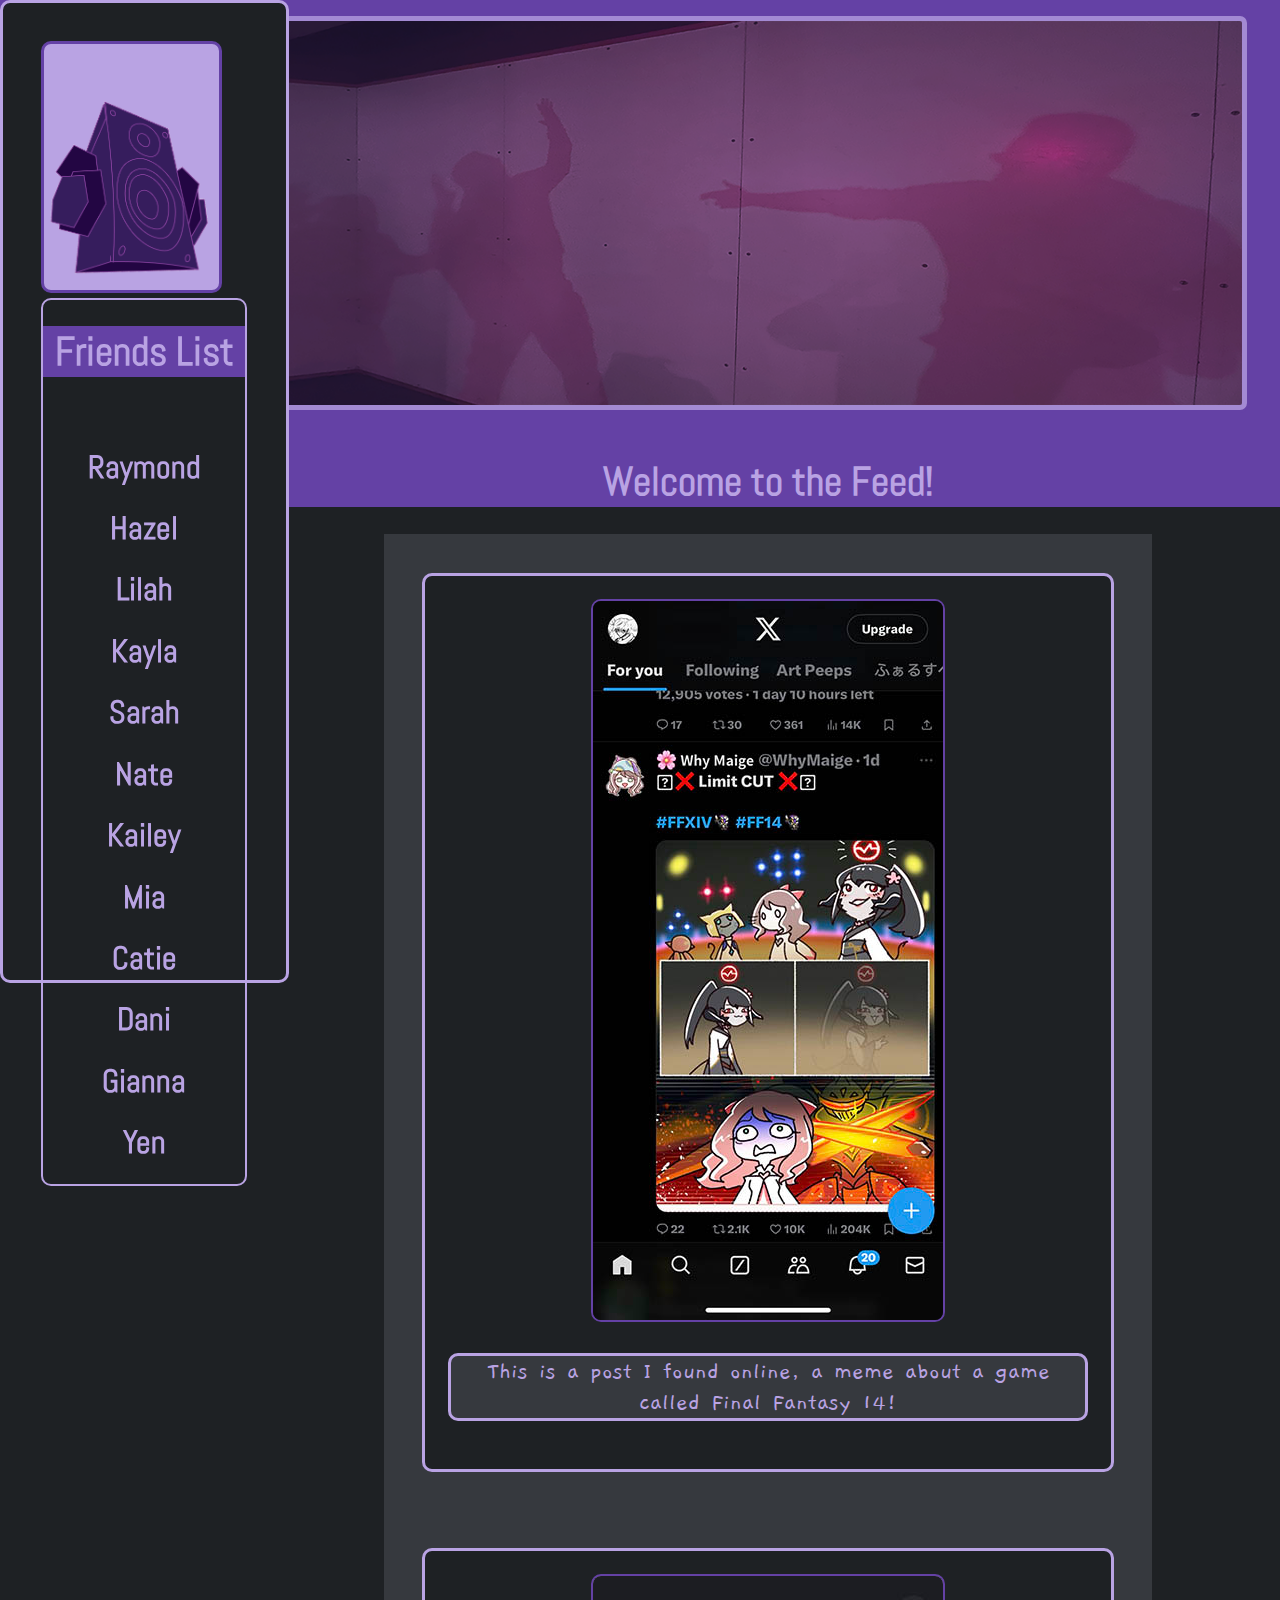
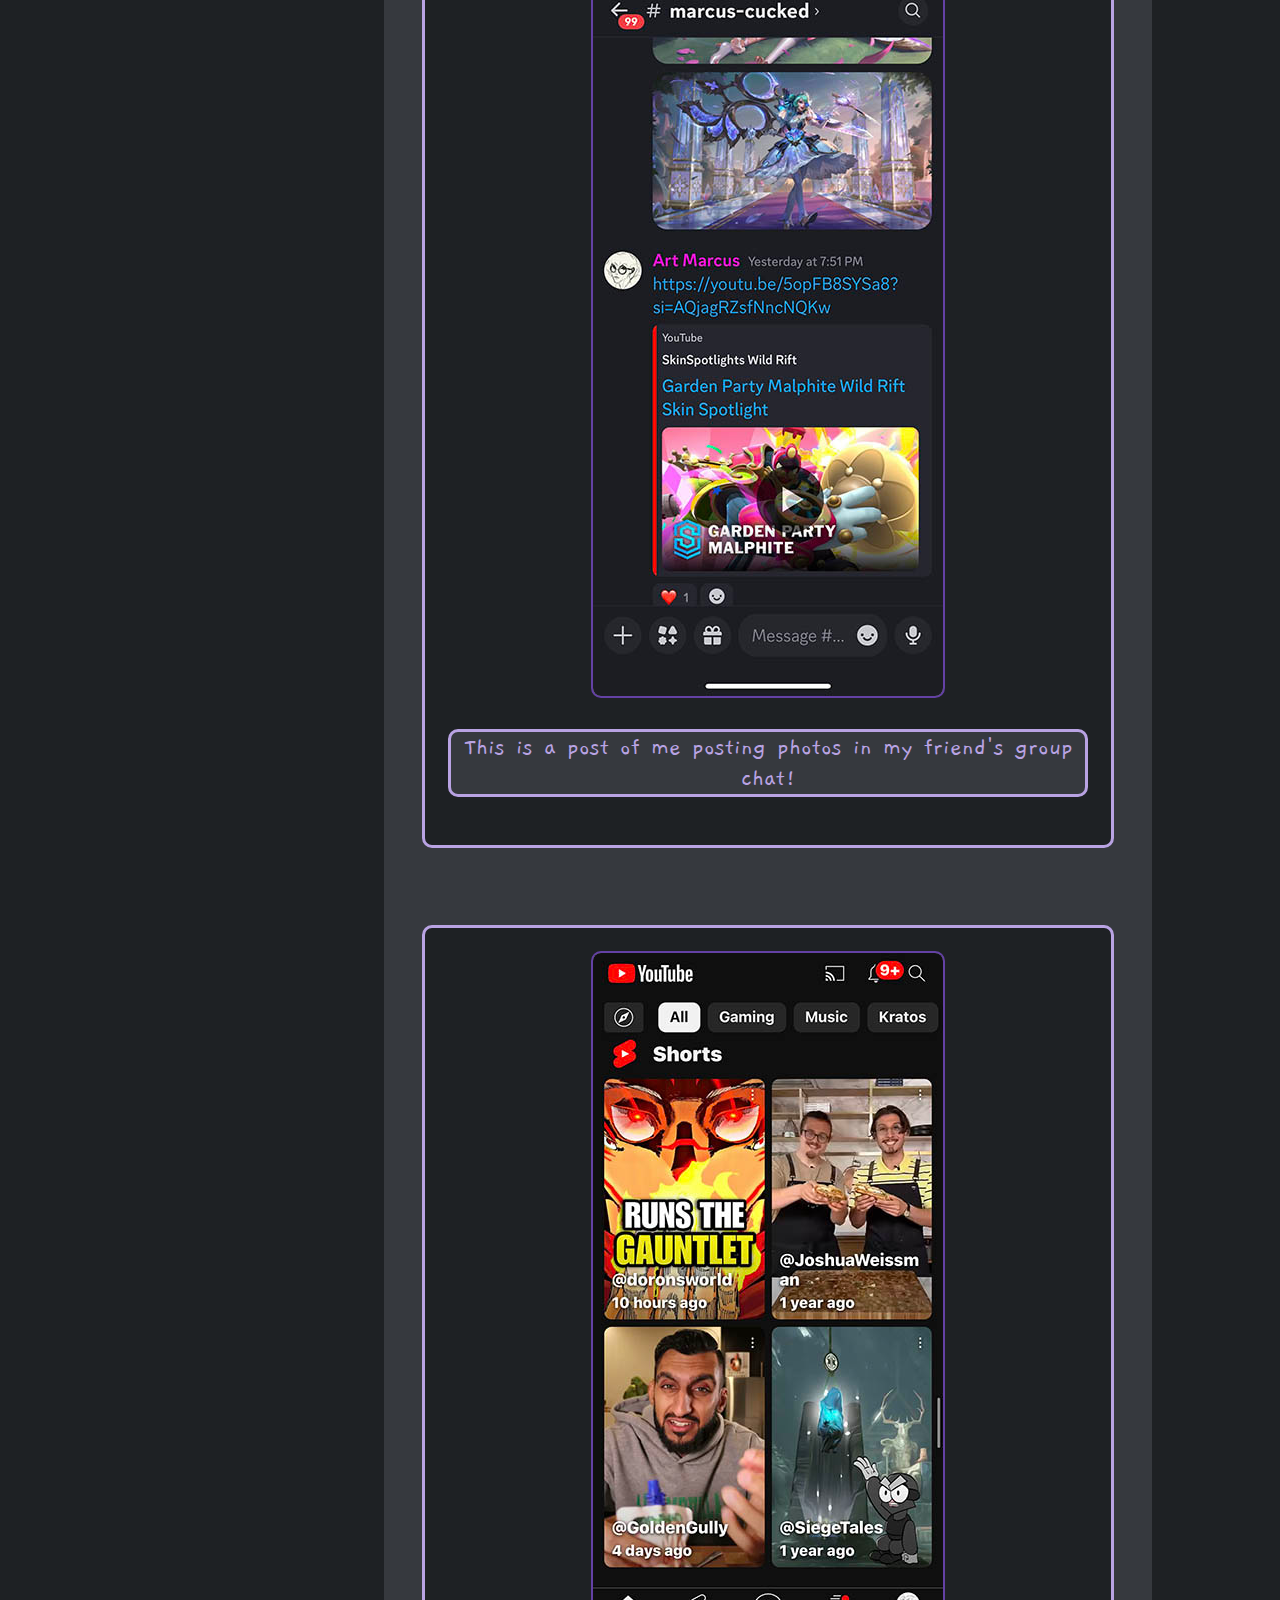
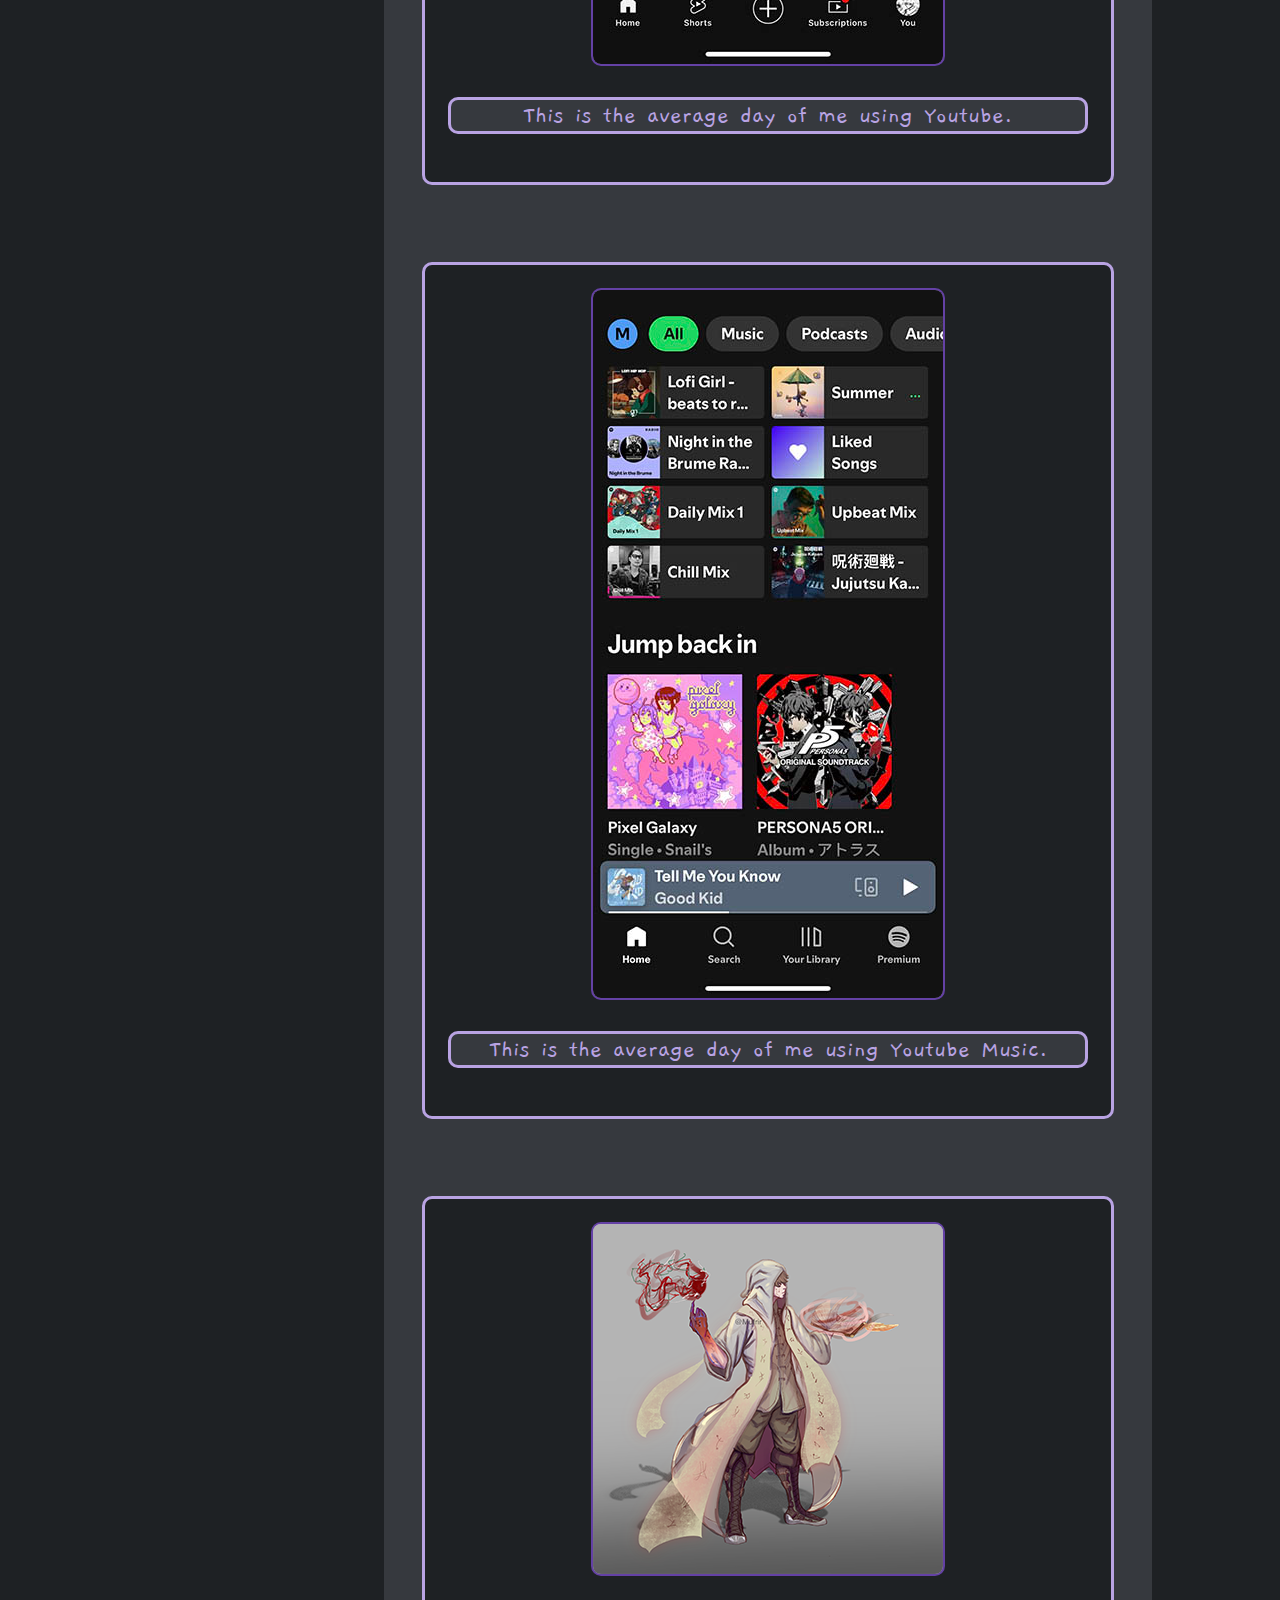
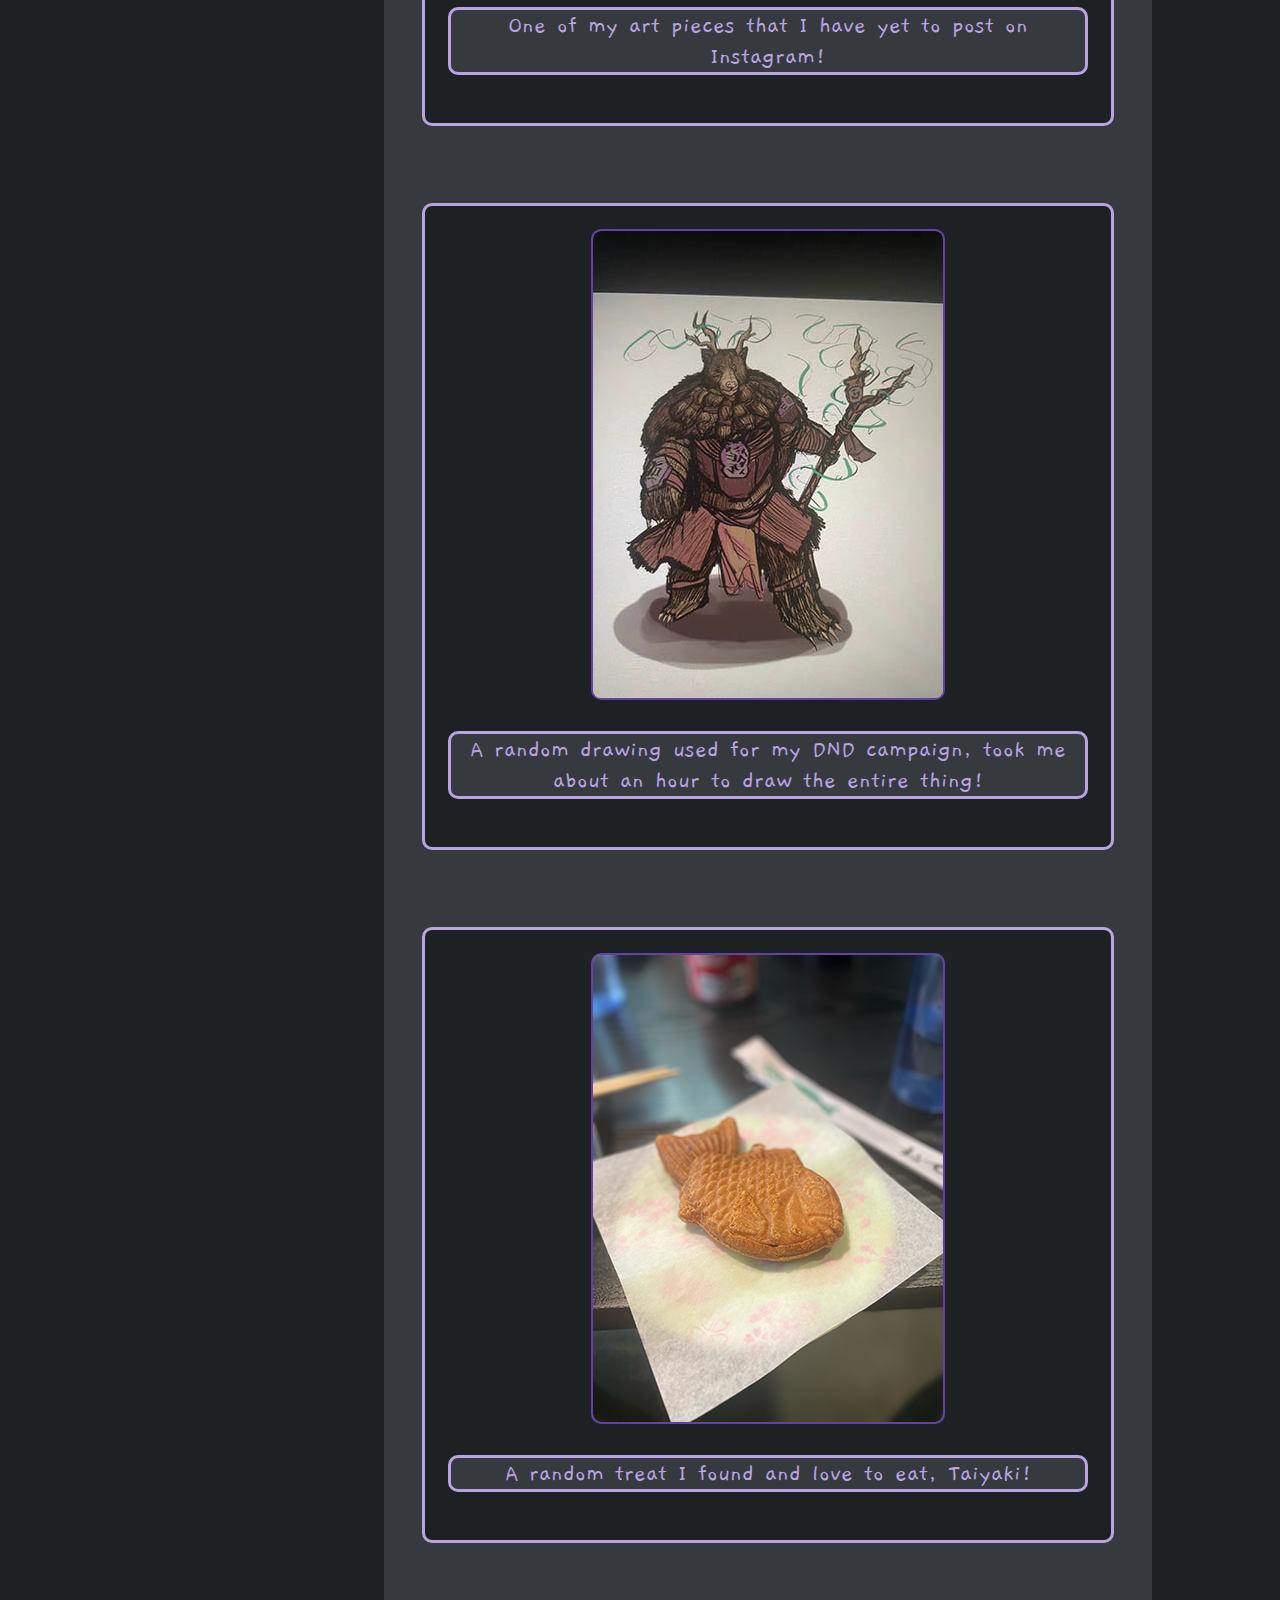
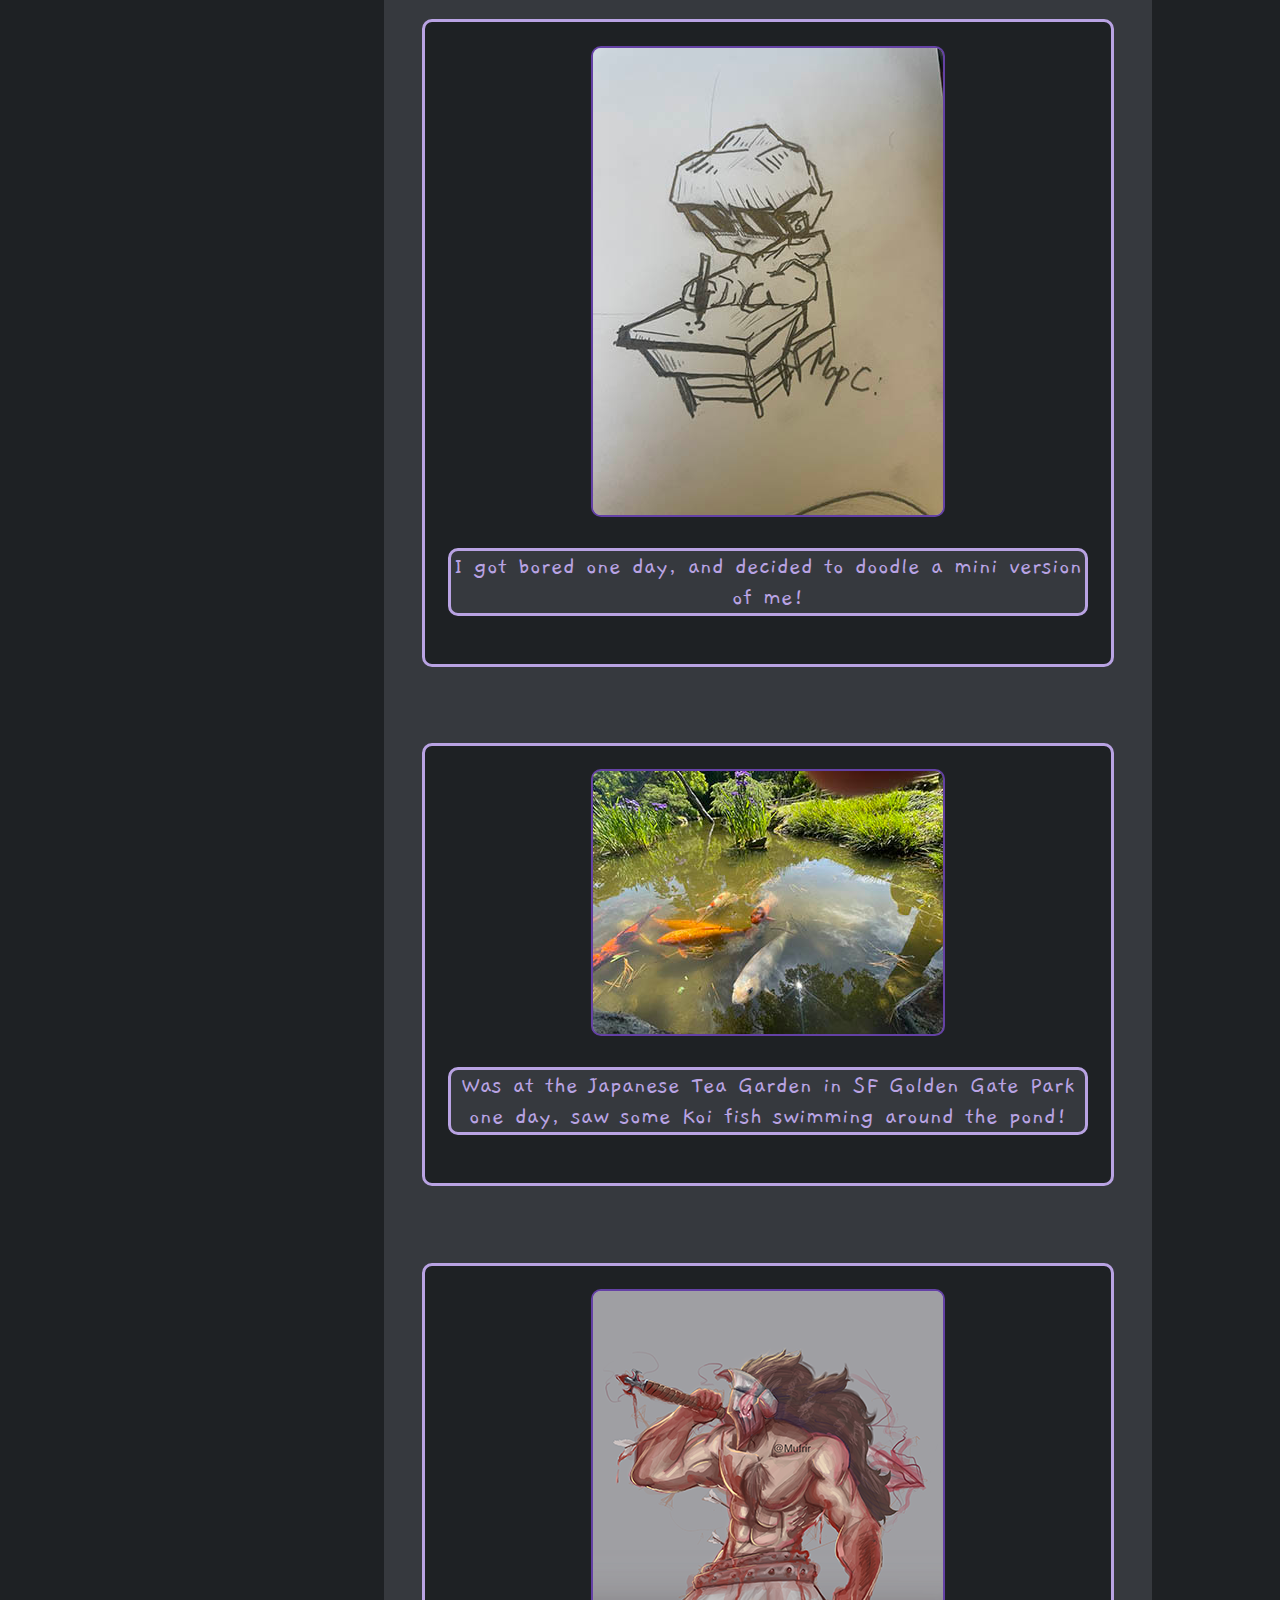
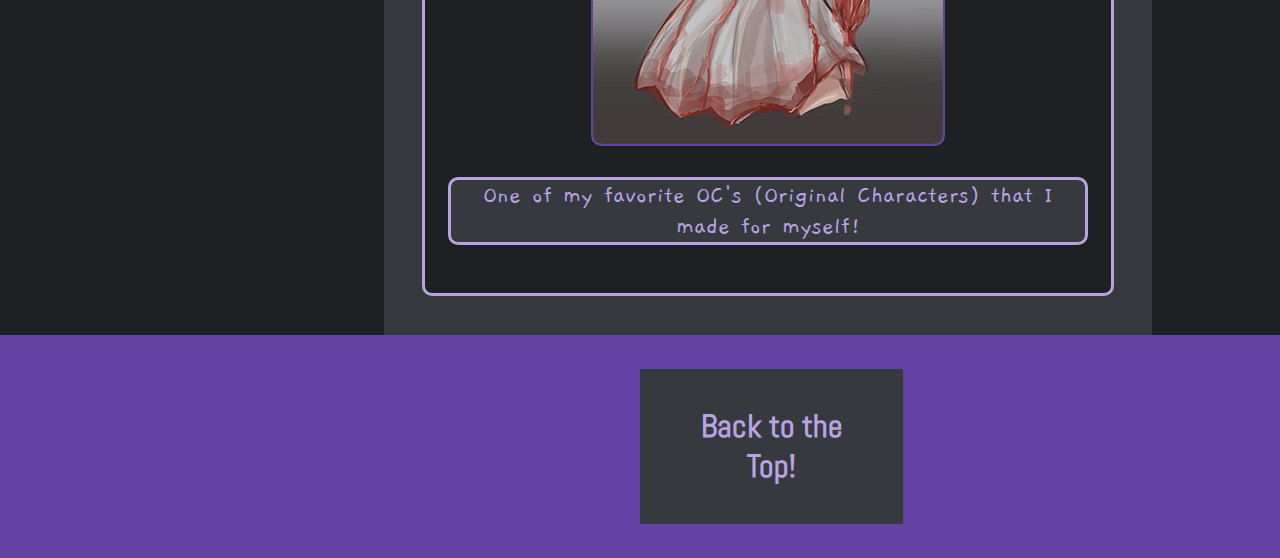
==== thefeed.html @ 8f15568f "first commit" ====
<!DOCTYPE html>
<!--[if lt IE 7]>      <html class="no-js lt-ie9 lt-ie8 lt-ie7"> <![endif]-->
<!--[if IE 7]>         <html class="no-js lt-ie9 lt-ie8"> <![endif]-->
<!--[if IE 8]>         <html class="no-js lt-ie9"> <![endif]-->
<!--[if gt IE 8]>      <html class="no-js"> <!--<![endif]-->
<html>
    <head>
        <meta charset="utf-8">
        <meta http-equiv="X-UA-Compatible" content="IE=edge">
        <title>The Feed</title>
        <meta name="description" content="The Feed website by Marc Agustin">
        <meta name="viewport" content="width=device-width, initial-scale=1">
        <link rel="stylesheet" href="css/style.css">
    </head>
    <body>
        <!--[if lt IE 7]>
            <p class="browsehappy">You are using an <strong>outdated</strong> browser. Please <a href="#">upgrade your browser</a> to improve your experience.</p>
        <![endif]-->

        <header id="banner">
            <img src="img/brotherphoto.png">
            <h1>
                Welcome to the Feed! 
            </h1>
        </header>



        <nav> 
            <a href="index.html">
            <img src="img/newlogodesign.gif" width="200px">
          </a> 
          <div class="friends">
          <header> 
            <h1>Friends List</h1>
          </header>
          <br>
            <h1> Raymond
            </h1> 
             
            <h1> Hazel
            </h1>
             
            <h1> Lilah
            </h1>
            
            <h1> Kayla
            </h1>

            <h1> Sarah
            </h1>

            <h1>  Nate
            </h1>

            <h1> Kailey
            </h1>

            <h1> Mia
            </h1>

            <h1> Catie
            </h1>

            <h1> Dani
            </h1>

            <h1> Gianna
            </h1> 

            <h1> Yen
            </h1>
        </div>
        </nav>

        <main id="top">
            <section> 
                <img src="img/twitter.jpg"> 
                <p> 
                    This is a post I found online, a meme about a game called Final Fantasy 14!
                </p>
            </section>
          
            <section> <img src="img/discordphoto.jpg"> 
                <p> 
                    This is a post of me posting photos in my friend's group chat!
                </p>
            </section>
 
            <section> <img src="img/youtube.jpg">
                <p> 
                    This is the average day of me using Youtube. 
                </p>
            </section>

            <section> <img src="img/youtube_music2.jpg">
                <p> 
                    This is the average day of me using Youtube Music.
                </p>
            </section>

            <section> <img src="img/wizard_man_(7923).PNG"> 
                <p> 
                    One of my art pieces that I have yet to post on Instagram!
                </p>
            </section>

            <section> <img src="img/procreatedrawingphoto.jpg"> 
                <p> 
                    A random drawing used for my DND campaign, took me about an hour to draw the entire thing!
                </p>
            </section>

            <section> <img src="img/taiyaki.png"> 
                <p> 
                    A random treat I found and love to eat, Taiyaki!
                </p>
            </section>

            <section> <img src="img/doodleme.jpg">
                <p> 
                    I got bored one day, and decided to doodle a mini version of me!
                </p>
            </section>

            <section> <img src="img/koipond.jpg">
                <p> 
                    Was at the Japanese Tea Garden in SF Golden Gate Park one day, saw some Koi fish swimming around the pond!
                </p>
            </section>

            <section> <img src="img/gladiatordrawing.PNG">
                <p> 
                    One of my favorite OC's (Original Characters) that I made for myself!
                </p>
            </section>

        </main>
        <footer>
            <a href="#top">
            <h1>
                Back to the Top!
            </h1> 
            </a>
        </footer>
        
    </body>
</html>
---- css/style.css ----
/* FONTS */ 

@import url('https://fonts.googleapis.com/css2?family=Gaegu:wght@300;400;700&display=swap'); 


@import url('https://fonts.googleapis.com/css2?family=Abel&family=Gaegu:wght@300;400;700&display=swap'); 

/* remember to use  font-family: "Abel", sans-serif;
or font-family: "Gaegu", sans-serif; */


/*ANIMATION*/ 

@keyframes glow{

}


/* UNIVERSAL */

body { 
    background-color:rgb(30, 33, 36); 
    margin:0 auto;
} 

header { 
    text-align:center;
    margin-top:10%;
    border-color:3px solid rgb(185, 163, 227);
    background-color:rgb(100, 65, 165);
} 
 
nav {
    background-color:rgb(30, 33, 36); 
    border:3px solid  rgb(185, 163, 227); 
    position: fixed;
    max-width:25%;
    padding:3%;
    height:100vh;
    top:0px;
    left:0px; 
    font-family:"Abel",sans-serif; 
    border-radius:10px;
}

main{
    background-color:rgb(54, 57, 62);
    max-width:60%;
    margin-left:30%; 
    display:flex;
    flex-direction: column; 
    justify-content:space-between;
} 

footer {
    background-color:rgb(100, 65, 165);
    font-family:"Abel", sans-serif; 
    padding:1%;
}

section {
    margin:5%;
    text-align: center;
    font-family:"Gaegu",sans-serif;
    border:3px solid rgb(185, 163, 227); 
    padding:3%;
    background-color:rgb(30, 33, 36);
    border-radius:10px;
    
}
/* SPECIFIC CODE */

img { 
    background-color:rgb(185, 163, 227);
    border:3px solid rgb(100, 65, 165); 
    border-radius:10px;
} 

h1 {
    color: rgb(185, 163, 227);
    text-align:center; 
} 

p {
color:rgb(185, 163, 227);
font-size: 25px; 
background-color:rgb(54, 57, 62);
border:3px solid rgb(185, 163, 227); 
border-radius:10px;
}


a {
    text-decoration:none;
} 

footer h1 { 
    text-align:center; 
    width: 15%; 
    background-color:rgb(54, 57, 62);
    margin-left:50%;
    padding:3%; 
}

a img{
    border-radius:10px;
    max-width:85%;
}

a img:hover {
background-color:rgb(100, 65, 165);
animation-duration:3s; 


} 

.friends{
    border:2px solid rgb(185, 163, 227);
    border-radius:10px;
} 



section img{ 
    border:2px solid rgb(100, 65, 165);
}

section img:hover {
    background-color:rgb(100, 65, 165);
    transform:scale(1,1.05);
    
} 

header img {
    opacity:0.75;
    margin:1%; 
    padding:5px;
    background-size:cover;

} 

header h1 {
    font-family: "Abel", sans-serif; 
    text-align:center; 
    border-color:rgb(54, 57, 62);
    border:3px solid rgb(185, 163, 227); 
    font-size:40px; 
    border:none; 
}

#banner {
    margin-top: 0;
    width: 100% 
}

#banner img {
    width: 75%; 
   margin-left: 20%; 
}

#banner h1 {
    margin-left: 20%;
}
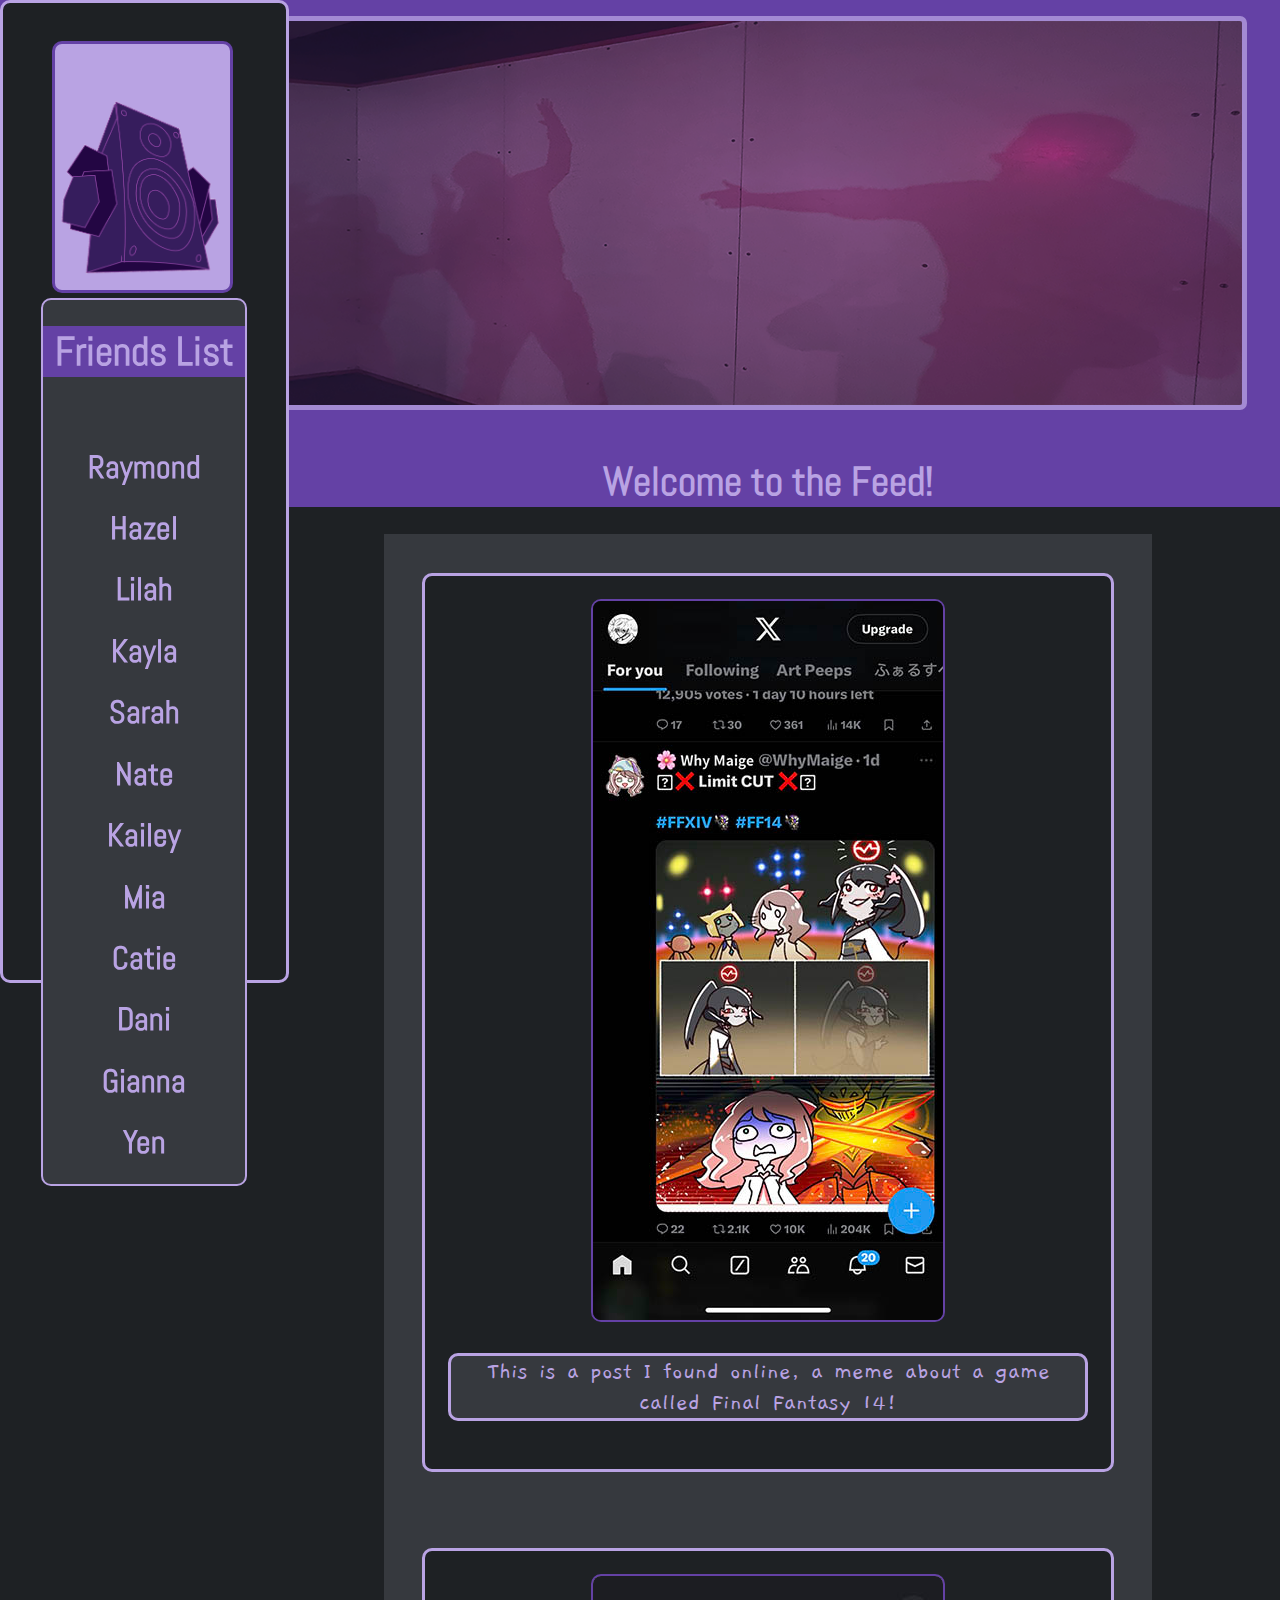
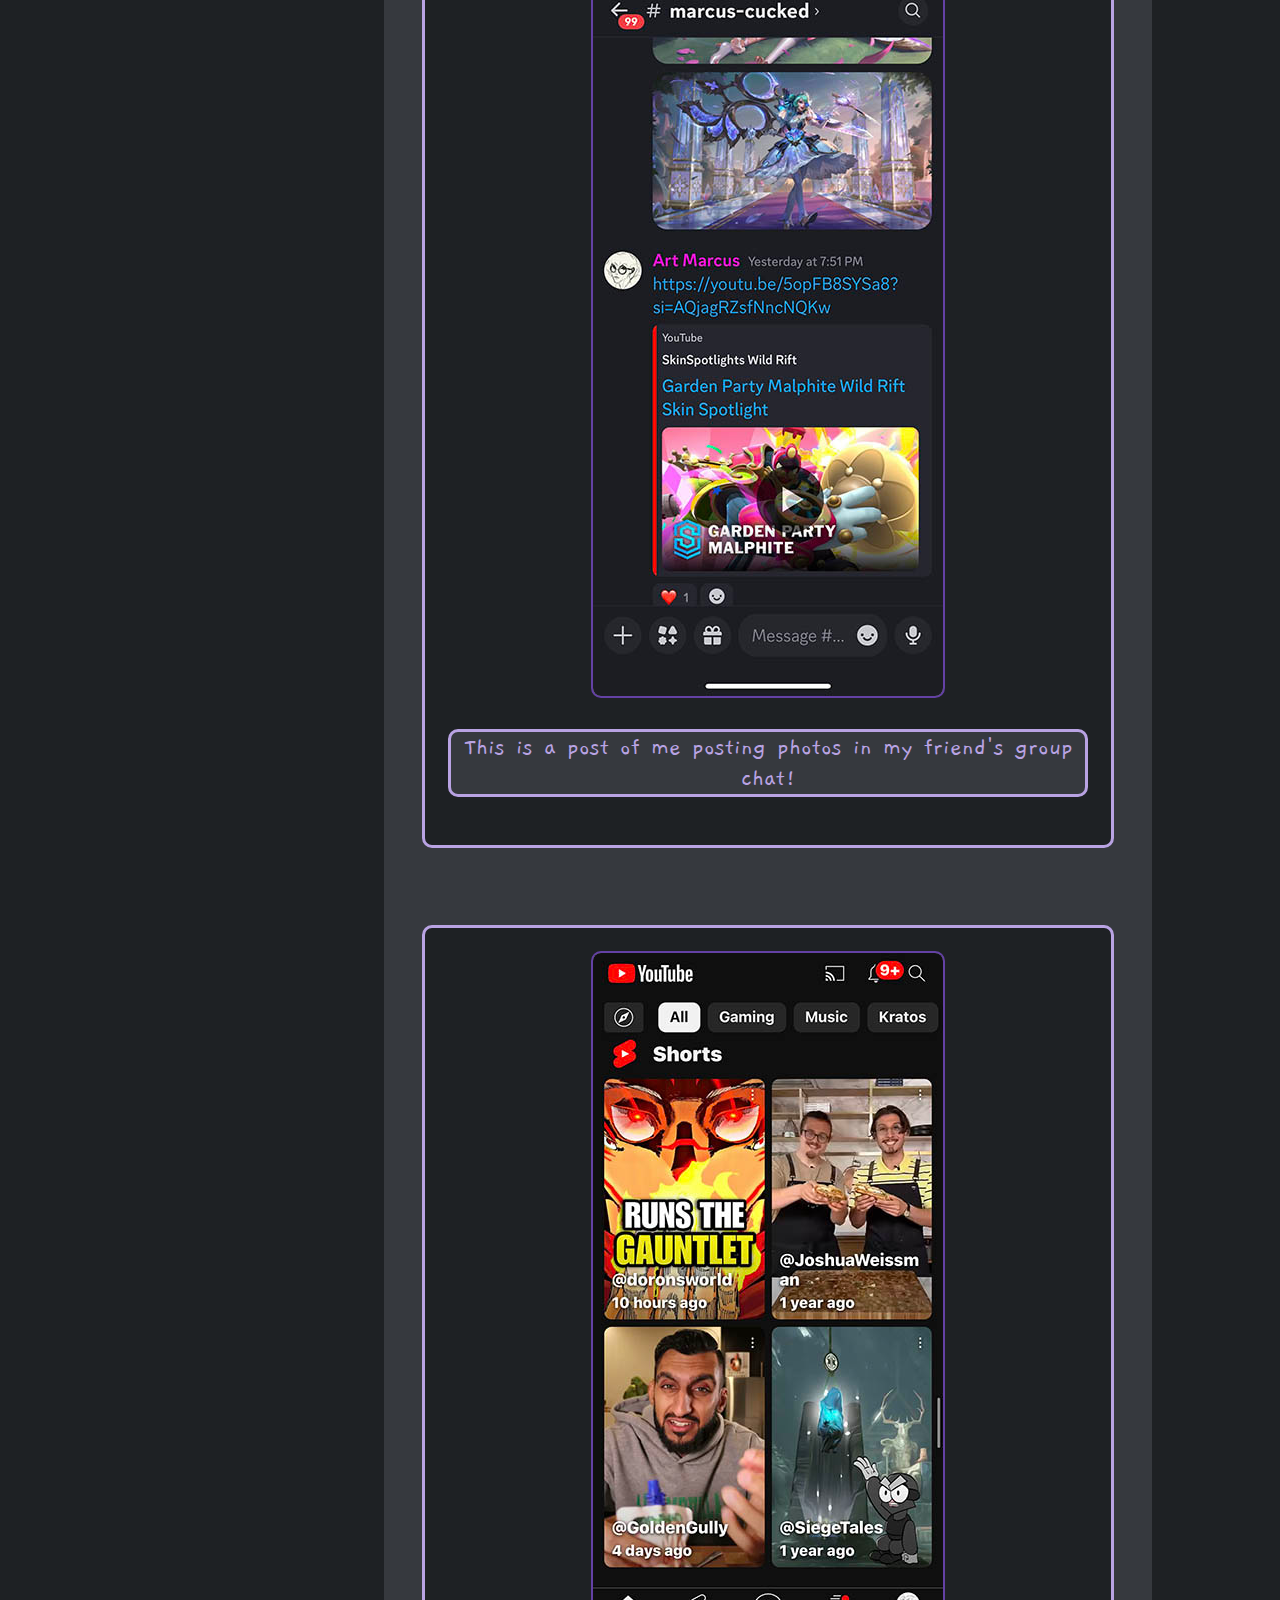
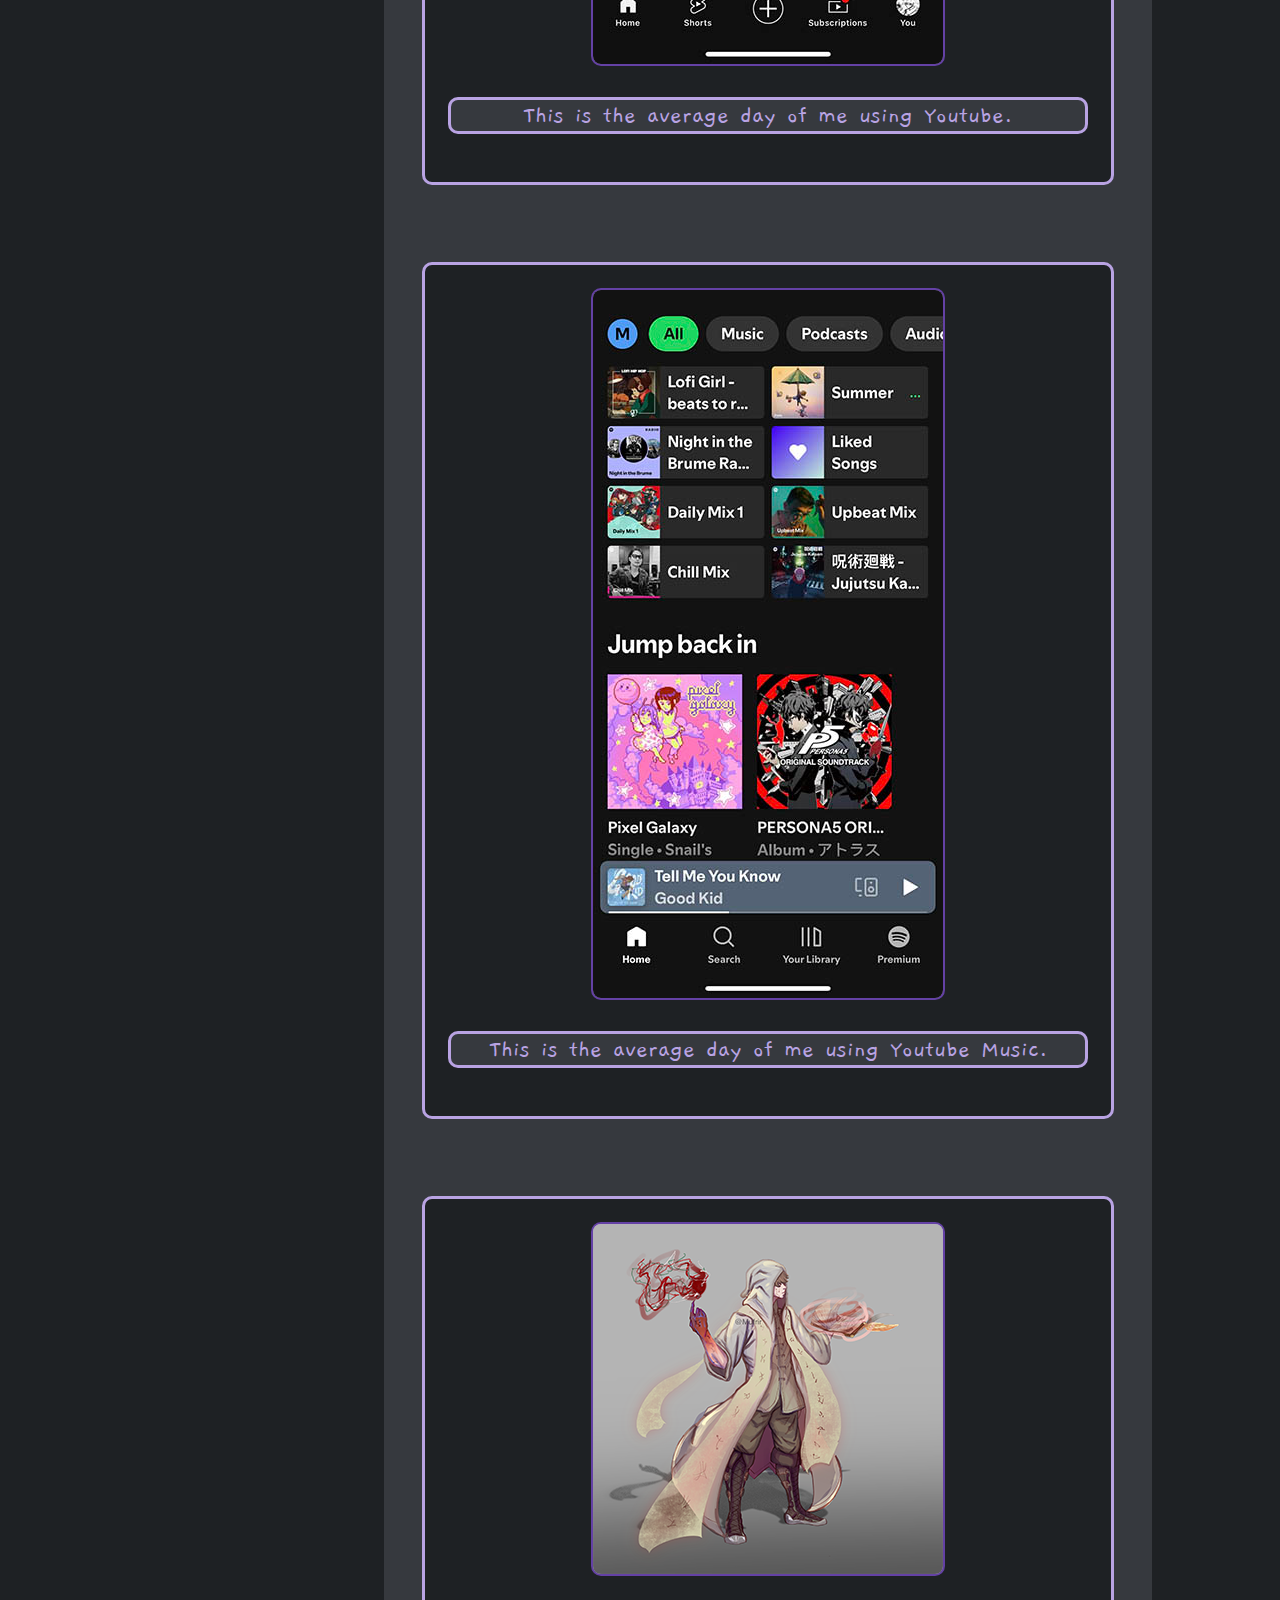
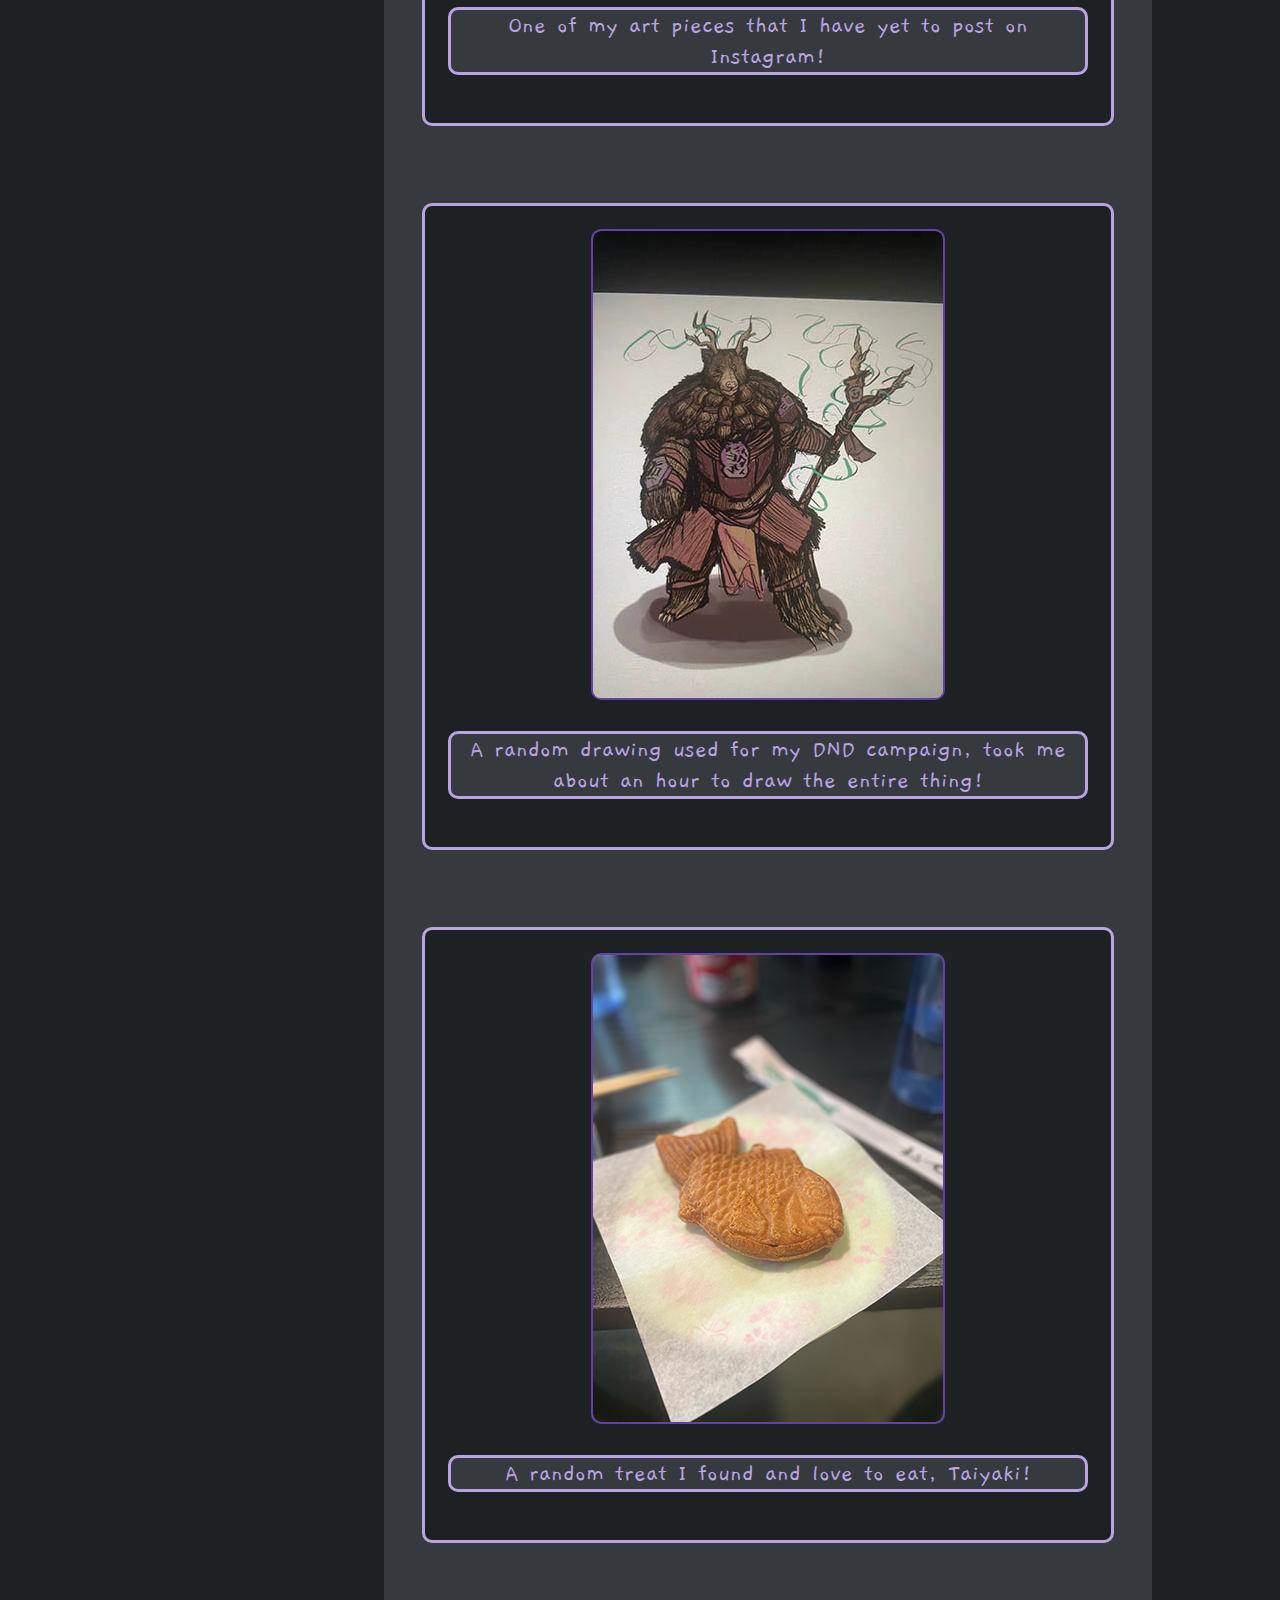
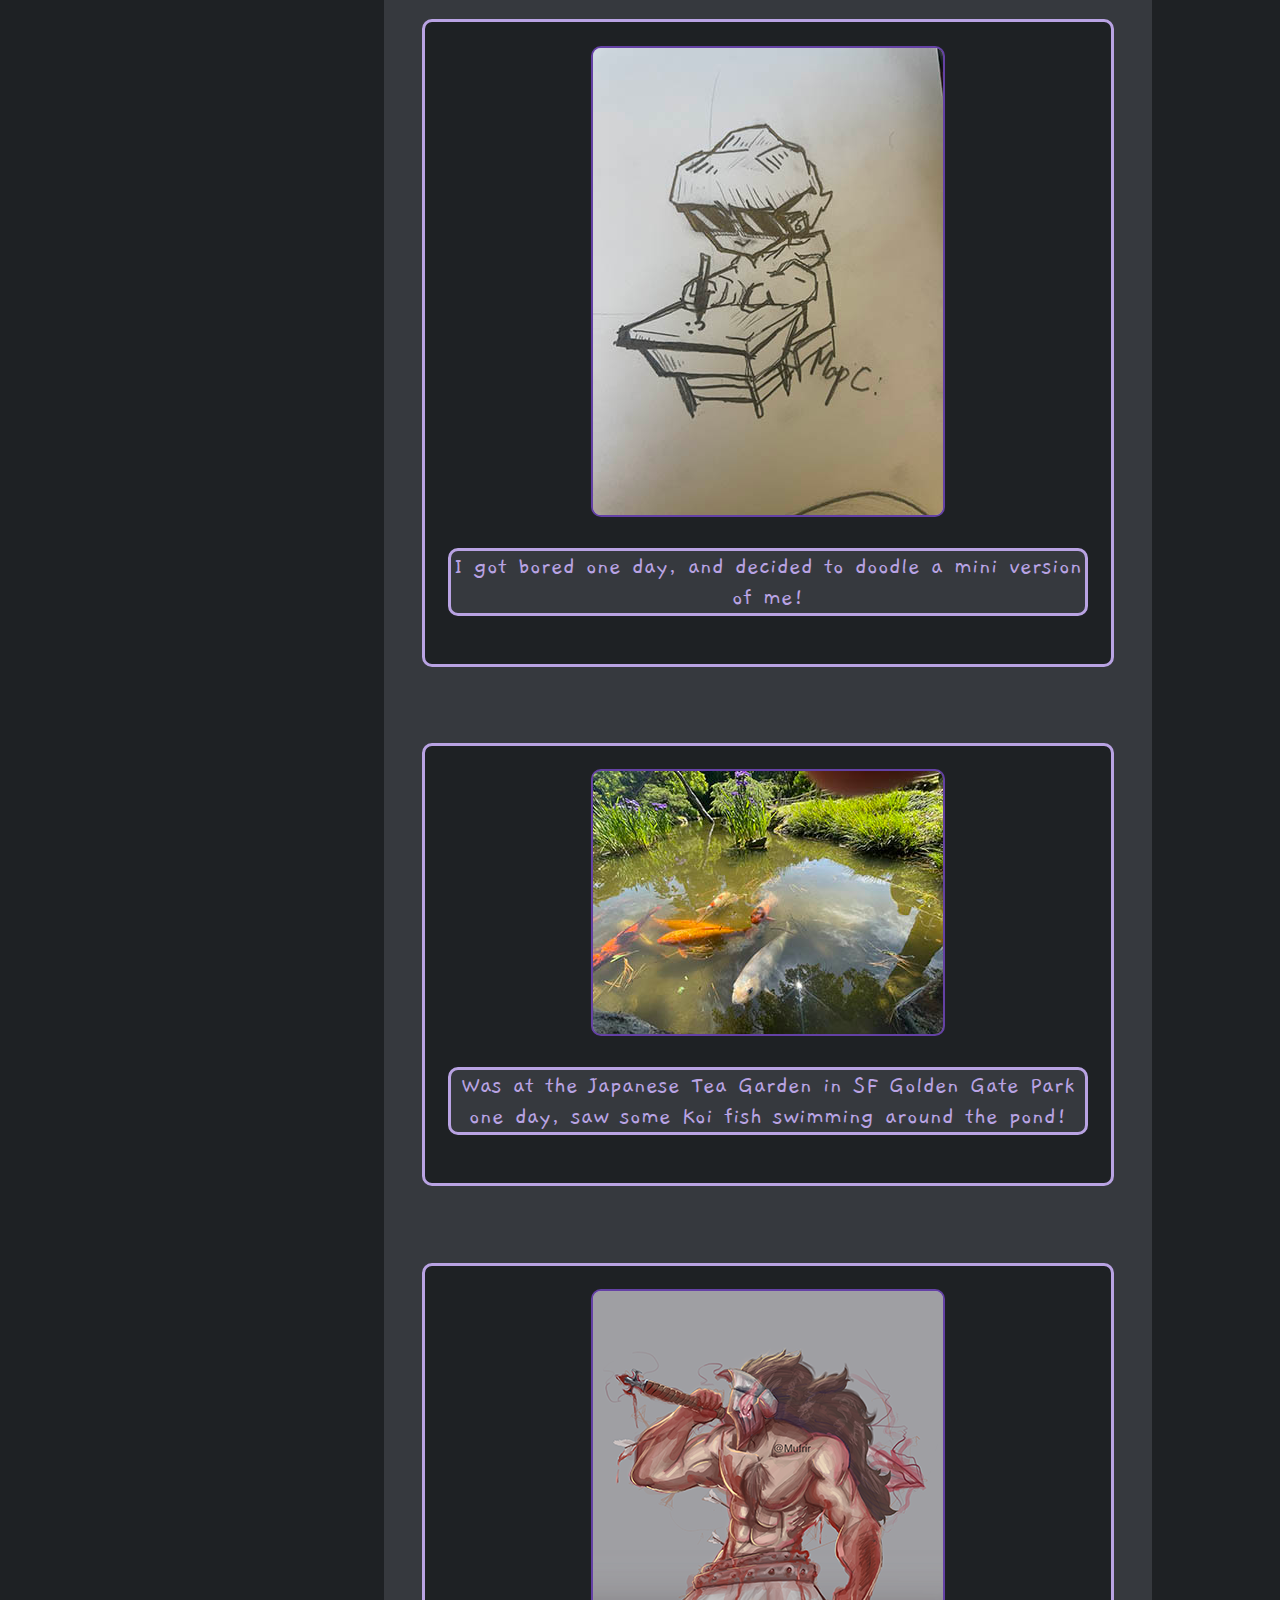
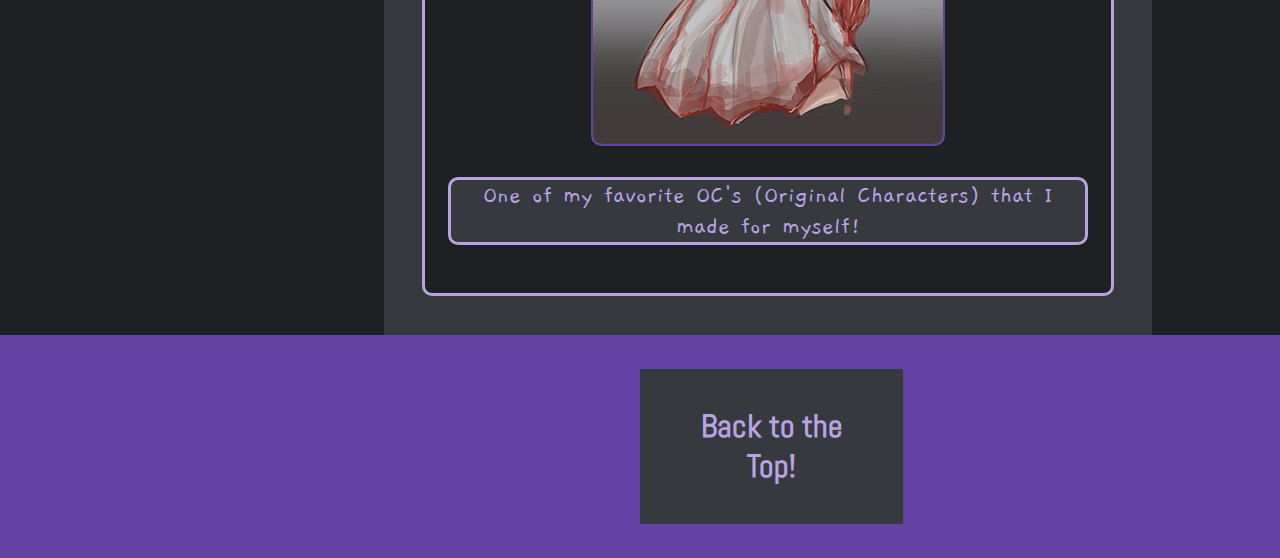
==== commit 70cc10d4: "New additions" ====
--- a/thefeed.html
+++ b/thefeed.html
@@ -35,40 +35,79 @@
             <h1>Friends List</h1>
           </header>
           <br>
-            <h1> Raymond
+            <h1> 
+                <a href="https://rpnairn.github.io/thefeed/" target="_blank">
+                Raymond
+                </a>
             </h1> 
              
-            <h1> Hazel
+            <h1> 
+                <a href="https://hazeljoanne.github.io/the-feed/thefeed.html" target="_blank">
+                Hazel 
+                </a>
             </h1>
              
-            <h1> Lilah
+            <h1> 
+                <a href=" https://lmohtadi.github.io/The-Feed/" target="_blank">
+                Lilah
+                </a>
             </h1>
             
-            <h1> Kayla
+            <h1> 
+                <a href="https://kaylausfca.github.io/thefeed/
+
+                " target="_blank">
+                Kayla
+            </a>
             </h1>
 
-            <h1> Sarah
+            <h1> 
+                <a href="https://senkvetch.github.io/thefeed/index.html" target="_blank">
+                Sarah
+                </a>
             </h1>
 
-            <h1>  Nate
+            <h1>  
+                <a href="https://n-tesler.github.io/thefeed/thefeed.html" target="_blank">
+                Nate
+                </a>
             </h1>
 
-            <h1> Kailey
+            <h1> 
+                <a href="https://klwilkens.github.io/thefeed/index.html" target="_blank">
+                Kailey
+                </a>
             </h1>
 
-            <h1> Mia
+            <h1> 
+                <a href="https://mkmanalili.github.io/thefeed/" target="_blank">
+                Mia
+                </a>
+            </h1>
+        
+            <h1> 
+                <a href="https://catie-r.github.io/thefeed/thefeed.html" target="_blank">
+                Catie
+                </a>
+            </h1>
+         
+            <h1> 
+                <a href="https://jrlao.github.io/thefeed/" target="_blank">
+                Dani 
+
+            </a>
             </h1>
 
-            <h1> Catie
-            </h1>
-
-            <h1> Dani
-            </h1>
-
-            <h1> Gianna
+            <h1>
+                <a href="https://gpalanca.github.io/thefeed/index.html" target="_blank">
+                Gianna
+                </a>
             </h1> 
 
-            <h1> Yen
+            <h1> 
+                <a href="" target="_blank">
+                Yen
+                </a>
             </h1>
         </div>
         </nav>
--- a/css/style.css
+++ b/css/style.css
@@ -8,12 +8,6 @@
 /* remember to use  font-family: "Abel", sans-serif;
 or font-family: "Gaegu", sans-serif; */
 
-
-/*ANIMATION*/ 
-
-@keyframes glow{
-
-}
 
 
 /* UNIVERSAL */
@@ -116,7 +110,8 @@
 
 .friends{
     border:2px solid rgb(185, 163, 227);
-    border-radius:10px;
+    border-radius:10px; 
+    background-color:rgb(54, 57, 62);
 } 
 
 
@@ -160,4 +155,11 @@
 
 #banner h1 {
     margin-left: 20%;
+} 
+nav img {
+    margin-left:5%;
+}  
+
+h1 a {
+    color:rgb(185, 163, 227);
 }